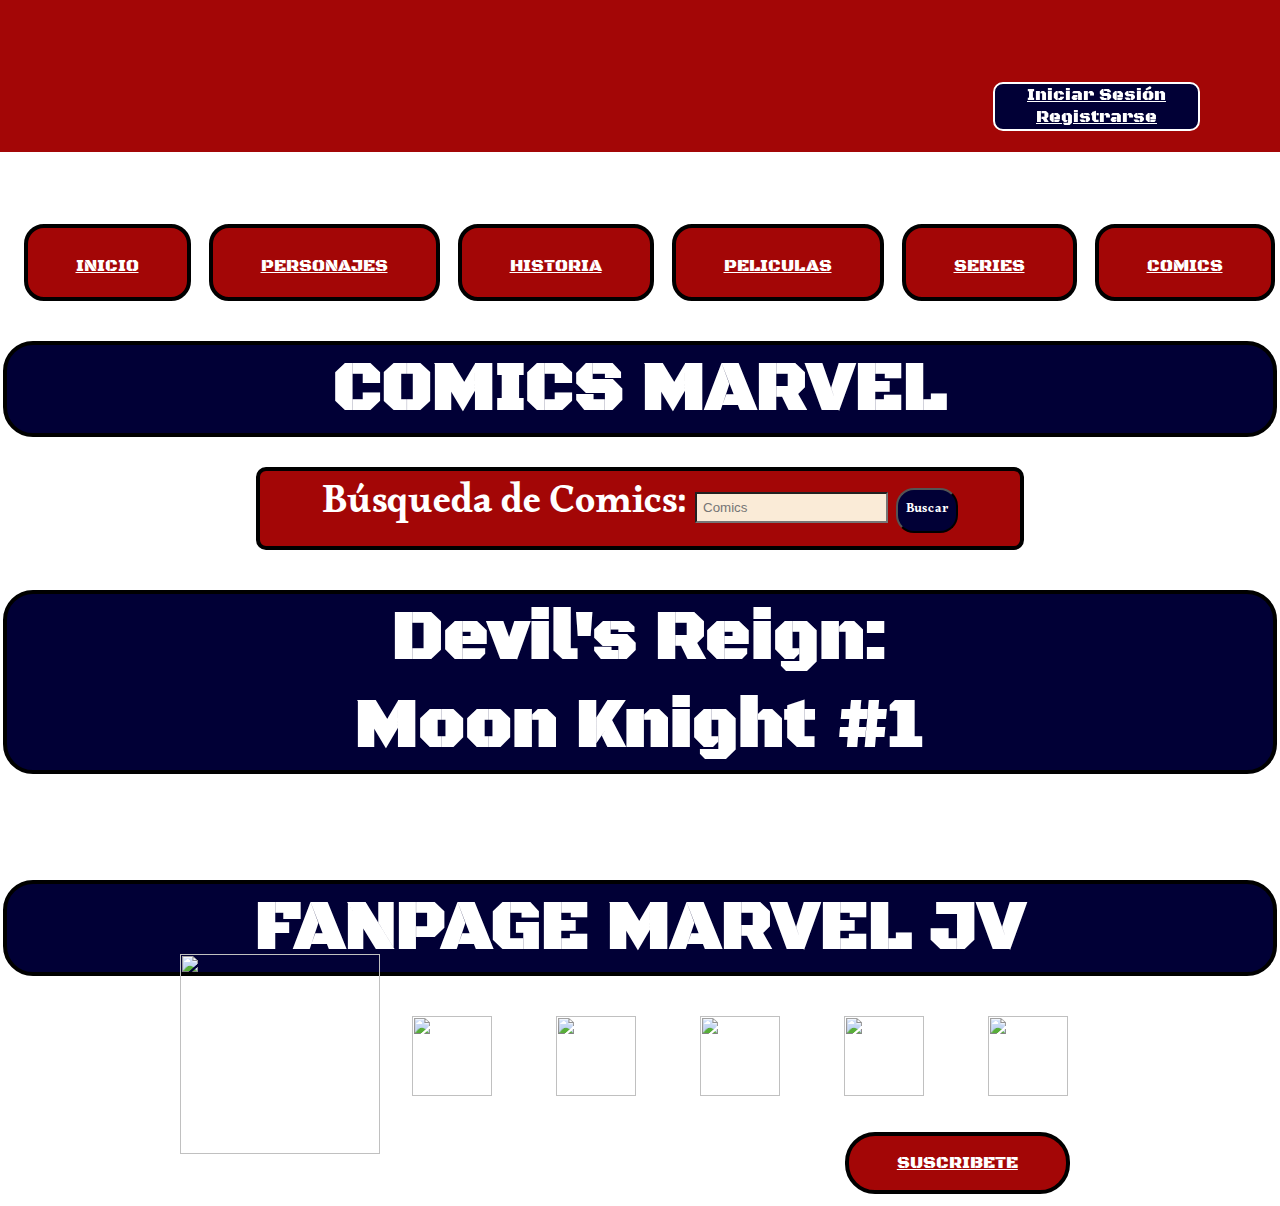
==== COMICS.html @ 2ce2d7d6 "Subiendo archivos pagina tributo" ====
<!DOCTYPE html>
<html lang="es">
<head>
    <link rel="preconnect" href="https://fonts.googleapis.com">
    <link rel="preconnect" href="https://fonts.gstatic.com" crossorigin>
    <link href="https://fonts.googleapis.com/css2?family=Alkalami&family=Black+Ops+One&display=swap" rel="stylesheet">
    <link rel="icon" href="/IMAGENES MARVEL/shield.png">
    <meta charset="UTF-8">
    <meta http-equiv="X-UA-Compatible" content="IE=edge">
    <meta name="viewport" content="width=device-width, initial-scale=1.0">
    <title> SERIES MARVEL </title>
    <link rel="stylesheet" href="estilos.css">
</head>
    <header>
        <div class="encabezado"><img class="LogoMarvel"src="/IMAGENES MARVEL/LogoMARVEL.jpg"alt=""></div>
        <!-- Links de los formularios -->
        <ul class="Login">
            <li><a href="">Iniciar Sesión</a></li>
            <li><a href="">Registrarse</a></li>
        </ul>
    <img class="Telaraña"src="/IMAGENES MARVEL/telarana.png"height="140px" alt="">
    <nav>
        <ul class="Personajes">
            <li><img class="IconosPersonajes"src="/IMAGENES MARVEL/spiderman3.png" alt=""></li>
            <li><img class="IconosPersonajes" src="/IMAGENES MARVEL/capitan.png" alt=""></li>
            <li><img class="IconosPersonajes"src="/IMAGENES MARVEL/deadpool.png" alt=""></li>
            <li><img class="IconosPersonajes"src="/IMAGENES MARVEL/thor.png" alt=""></li>
            <li><img class="IconosPersonajes"src="/IMAGENES MARVEL/wolverine.png" alt=""></li>
            <li><img class="IconosPersonajes"src="/IMAGENES MARVEL/ironman.png" alt=""></li>
            <li><img class="IconosPersonajes"src="/IMAGENES MARVEL/pantera.png" alt=""></li>
        </ul>
        <ul class="navega">
            <li><a href="index.html">INICIO</a></li>
            <li><a href="PERSONAJES.html">PERSONAJES</a></li>
            <li><a href="HISTORIA.html">HISTORIA</a></li>
            <li><a href="PELICULAS.html">PELICULAS</a></li>
            <li><a href="SERIES.html">SERIES</a></li>
            <li><a href="COMICS.html">COMICS</a></li>
        </ul>
    </nav>
    </header>
    <main>
        <h1 class="tituloPrincipal">COMICS MARVEL</h1>
            <form action="../../form-result.php" method="post" target="_blank">
                <p class="pelis">
                  Búsqueda de Comics: <input class="buscar" type="search" name="busquedacomics" placeholder="Comics">
                  <input class="Botonbuscar" type="submit" value="Buscar">
                </p>
              </form>
              <h1 class="tituloPrincipal">Devil's Reign: <br> Moon Knight #1</h1>
              <div class="Caratula" ><img  src="/IMAGENES MARVEL/CaratulaComic.jpg" alt=""></div>
    </main>
    <footer>
        <h1 class="tituloPrincipal">FANPAGE MARVEL JV</h1>
        <ul class="PiePagina">
            <li><img class="Redes-Marca" src="/IMAGENES MARVEL/Jv.png" alt=""></li>
             <li><img class="Redes" src="/IMAGENES MARVEL/instagram (4).png" alt=""></li>
                <li><img class="Redes" src="/IMAGENES MARVEL/facebook (1).png" alt=""></li>
                <li><img class="Redes" src="/IMAGENES MARVEL/tik-tok (1).png" alt=""></li>
                <li><img class="Redes" src="/IMAGENES MARVEL/gitlab (1).png" alt=""></li>
                <li><img class="Redes" src="/IMAGENES MARVEL/colombia.png" alt=""></li>
                
        </ul>
            <ul class="Suscripcion">
                <button class="btn" type="button"><a href=""> SUSCRIBETE </a></button>
            </ul>
        </footer>
<body>
    
</body>
</html>
---- estilos.css ----
*   {margin: 0;
    padding: 0;
    box-sizing: border-box;
}

body{
    height: auto;
    width:auto;
}

.encabezado{
    /*display: none;*/
    background-color:#A30606;
    z-index: 2;
    position:sticky;/*se fija el encabezado para cuando se haga el scroll siempre se vea*/
    top: 0;
    display: flex;
    justify-content: center;
    padding: 1rem;
}
.LogoMarvel{
    height: 120px;
}

.Login{
    display: block;
    position:relative;
    z-index: 2;
    list-style: none;
    float: right;
    background-color: #010036;
    border: 2px solid white;
    border-radius: 10px;
    margin-top: -70px;
    margin-right: 80px;
    line-height: 140%;
    text-align: center;
  
}
a{
    color:white;
    padding: 2rem;
    font-family:'Black Ops One', cursive;
    font-size: 18px;
    align-content: center;
}

.Telaraña{
    z-index: 0;
    position: absolute;
    top: 150px;
    margin: 0px;
}

.Personajes{
    display:flex;
    margin-top: 8px;
    justify-content: center;
    
}

.Personajes li{
    list-style-type: none; /*quitar viñetas de los titulos*/
    z-index: 1;
}

.Personajes .IconosPersonajes{
   display:flex;
   width: 130px;
   margin: 2rem;
}

.navega{
    display:flex;
    justify-content: center;
}

.navega li{
    background-color:#A30606;
    color: white;
    font-family:'Black Ops One', cursive;
    border: 4px solid black;
    border-radius: 20px;
    font-size:30px;
    margin-left: 18px;
    padding: 1rem;
    list-style-type: none;
}


/*estilos Main*/
.tituloPrincipal{
    background-color: #A30606;
    border-radius: 90px ;
    margin-right: 0.2rem;
    margin-left: 0.2rem;
    border: 4px solid black;
    margin-block-start: 50px;
    font-family:'Black Ops One', cursive;
    font-size: 70px;
    text-align: center;
    color: white;
}


.tituloSecundario{
    background-color: #010036; 
    color: white;
    border-radius: 90px ;
    border: 4px solid black;
    font-family:'Black Ops One', cursive;
    font-size: 70px;
    width: 800px;
    margin:3rem auto;
    text-align: center; 
}

figure{
    background: linear-gradient(to right, #010036 0%,#010036 50%, #A30606 50%, #A30606 100%) ;
    top: 0;
    display: flex;
    justify-content: center;
}
.Ironman {
    height:550px;
}

.MascaraIron{
    padding: 10px; 
    margin:140px; 
    float: right; 
    width: 250px; 
    margin-top:-550px;
}

.Numeros{
    margin: 120px;  
    float: left; 
    width: 250px;
    margin-top:-310px;
}

.Parrafo{
    float: right; 
    margin:100px; 
    font-family:'Alkalami', serif;
    color:white;
    font-size: 30px;
    text-align: center;
    line-height: 120%;/*interlineado*/
    margin-top:-200px;
}

main .Subtitulo{
    float: left;
    margin-left: -280px;
}

.Subtitulo{
    
    margin-top:30px;
    list-style-type: none;
    background-color: #A30606;
    width: 80px;
    padding: 22px;
    display:flex;
    justify-content: center;
    text-align: center;
    border: 4px solid black;
    border-radius: 10px;  
    

}
.Descripcion{
    
    font-family:'Black Ops One', cursive;
    font-size: 22px;
    color: white;
}

.ParrafoDatos{
    padding: 1rem;
    display: flex;
    margin-top: 60px;
    margin-left:320px;
    margin-right: 80px;
    justify-content: center;
    text-align:center; 
    font-size: 34px;
    line-height: 120%;/*interlineado*/
    font-family:'Alkalami', serif;
    color:white;

}

p{
    background-color: #010036;
    border: 4px solid black;
    border-radius: 10px;  
}

.Vengadores{
    height: 550px;
}

.Numero4{
    margin: 120px;  
    float: left; 
    width: 250px;
    margin-top:-310px;
}

.AvengersLogo{ 
    margin:110px; 
    float: right; 
    width: 260px; 
    margin-top:-510px;
}

.ParrafoDatos2{
    padding: 1rem;
    display: flex;
    margin-top: 70px;
    margin-left:320px;
    margin-right: 80px;
    justify-content: center;
    text-align:center; 
    font-size: 34px;
    line-height: 120%;/*interlineado*/
    font-family:'Alkalami', serif;
    color:white;
}

.CapitanA{
    height: 550px;
}

.LogoCapitan{
    margin:110px; 
    float: right; 
    width: 300px; 
    margin-top:-510px;
}

.Numero3{
    margin: 120px;  
    float: left; 
    width: 250px;
    margin-top:-310px;
}

.ParrafoDatos3{
    padding: 1rem;
    display: flex;
    margin-top: 84px;
    margin-left:320px;
    margin-right: 80px;
    justify-content: center;
    text-align:center; 
    font-size: 36px;
    line-height: 120%;/*interlineado*/
    font-family:'Alkalami', serif;
    color:white;
}

.Thor{
    height: 600px;
}

.LogoThor{
    margin:10px; 
    float: right; 
    height: 450px; 
    margin-top:-620px;
}

.Numero2{
    margin: 120px;  
    float: left; 
    width: 250px;
    margin-top:-310px;
}

.ParrafoDatos4{
    padding: 1rem;
    display: flex;
    margin-top: 60px;
    margin-left:320px;
    margin-right: 80px;
    justify-content: center;
    text-align:center; 
    font-size: 36px;
    line-height: 120%;/*interlineado*/
    font-family:'Alkalami', serif;
    color:white;
}

.Thanos{
    height: 450px;
}

.Hulk{
    margin:200px; 
    float: right; 
    height: 350px; 
    margin-top:-450px;
}

.Guante{
    margin:190px; 
    float: left; 
    height: 140px; 
    margin-top:-450px;
    
}

.Wanda{
    margin-left: 370px; 
    float: left; 
    height: 360px; 
    margin-top:-450px;
    
}

.Numero1{
    margin: 120px;  
    float: left; 
    width: 250px;
    margin-top:-310px;
}


.ParrafoDatos5{
    padding: 1rem;
    display: flex;
    margin-top: 100px;
    margin-left:320px;
    margin-right: 80px;
    justify-content: center;
    text-align:center; 
    font-size: 36px;
    line-height: 120%;/*interlineado*/
    font-family:'Alkalami', serif;
    color:white;
}


.tituloSecundario2{
    background-color: #010036; 
    color: white;
    border-radius: 90px ;
    border: 4px solid black;
    font-family:'Black Ops One', cursive;
    font-size: 70px;
    width: 800px;
    margin:3rem auto;
    text-align: center; 
}

/*Sección comentarios*/
.container{
    background-color: #A30606;
    display: flex;
    justify-content: center;
    align-items: center;
}


.Comentarios{
    margin: 10px;
}


.form_comentarios textarea{
    
    font-family: 'Alkalami', serif;
    font-size: 18px;
    line-height: 30px;
    border: 3px solid #010036;
    border-radius: 8px;
    margin-bottom: 20px;
 
}

textarea{
    background-color: rgb(213, 222, 238);
    height: 100px;
    max-width: 600px;
    min-width: 400px;
    min-height: 100px;
    max-height: 300px;
    padding: 10px;
}

 .form_comentarios .btn{
    background-color: #010036;
    font-family:'Black Ops One',sans-serif;
    font-size: 18px;
    border-radius: 30px;
    color: white;
    margin-bottom: 20px;
    position: static;
    
    
 }

 .form_comentarios .btn:hover{
    box-shadow: 0px 0px 9px rgb(0, 0, 0,.35); /*sombra al boton*/
    /*La pseudo-clase :hover de CSS coincide cuando el usuario interactúa con un
     elemento con un dispositivo señalador, 
    pero no necesariamente lo activa. 
    Generalmente se activa cuando el usuario se desplaza sobre
     un elemento con el cursor (puntero del mouse).*/
 }
 .btn{
    padding: 1rem;
    margin-left: 66%;
 }

 .media{/*linea separadora de secciones*/
    background-color: #A30606;
    border-top: 1px solid white;
    display: flex;
    margin-top: 0.4rem;
    justify-content: center;
    align-items: center;
    
 }

 .Foto{
    width: 100px;
    height:100px;
    display: flex;
    margin-top: 60px;
    margin-left: 120%;
 }

.Nombre{
    background-color: #010036;
    margin-left: 190px;
    margin-right:700px ;
    display: flex;
    margin-bottom: 60px;
    border: 1px solid white;
    border-radius: 15px;
    text-align: center;
    font-family: 'Alkalami', serif;
    color: yellow;
    line-height: 100%;
    margin-top: 5px;
    padding: 0.5rem;
}

.comentario{
    /* background-image: url("/IMAGENES MARVEL/Guante.png"); */
    background-color:  rgb(213, 222, 238);
    margin-left: 180px;
    border: 3px solid #010036;
    border-radius: 8px;
    font-family:'Alkalami', serif; 
    line-height: 140%;
    justify-content: center;
    text-align: center;
    margin-top: -50px;
    padding: 0.4rem;
    
}

.botones{
   display: flex;
   color: black;
   justify-content: center;
   margin-left: 320px;
   margin-top: 5px;
 }



.botones li{
    background-color:#010036;
    color: white;
    font-family:'Black Ops One', cursive;
    border: 2px solid black;
    border-radius: 10px;
    font-size:4px;
    margin-right: 5px;
    padding:0.2px;
    list-style-type: none;
    z-index: 2;
    position: static;
}

.Recomendaciones{
    margin-top:20px;
    height: 300px;
    padding: 0.5rem;

}

.Parrafo2{ 
    float: right; 
    margin-right: 100px;
    font-family:'Black Ops One', cursive;
    color:white;
    font-size: 40px;
    line-height: 120%;/*interlineado*/
    margin-top:-200px;
    text-align: center;
}

.Grood{
    height: 500px;
    float: left;
    margin-left: 2rem;
    margin-top: -800px;
}


/*Footer*/

.tituloPrincipal{
    background-color: #010036;
    border-radius: 30px ;
    border: 4px solid black;
    font-family:'Black Ops One', cursive;
    font-size: 70px;
    margin-top: 40px;
    text-align: center;
    color: white;
}

.PiePagina{
    display:flex;
    margin-top: 8px;
    justify-content: center;
    list-style: none;
}

.PiePagina .Redes{
    display:flex;
    height: 80px;
    width: 80px;
    margin: 2rem;
}

.PiePagina .Redes-Marca{
    display: flex;
    height:200px ;
    width: 200px;
    margin-top: -30px;
}

.Suscripcion .btn:hover{
    box-shadow: 0px 0px 9px rgb(0, 0, 0,.35); 
  
}
.Suscripcion .btn{
    background-color: #A30606;
    font-family:'Black Ops One',sans-serif;
    font-size: 18px;
    border:4px solid black; ;
    border-radius: 30px;
    color: white;
    align-items: center;
    
    
}
.btn{
    padding: 1rem;
    margin-top: -30px;
}
   

/* Estilos html HISTORIA*/

.tituloSecundarioHistoria{
    background-color: #010036; 
    color: white;
    border-radius: 90px ;
    border: 4px solid black;
    font-family:'Black Ops One', cursive;
    font-size: 40px;
    width: 800px;
    margin:2rem auto;
    text-align: center; 
}

.ParrafoDatosHistoria{
    padding: 1rem;
    display: flex;
    margin-top: 60px;
    margin-left:300px;
    margin-right: 360px;
    text-align:center; 
    font-size: 26px;
    line-height: 120%;/*interlineado*/
    font-family:'Alkalami', serif;
    color:white;
}

.VideoHistoria iframe{
    margin: auto ;
    display:flex;
    margin-top: 3rem;
    justify-content: center;
    height: 380px;
    width: 600px;

 
}


/*estilo html peliculas*/

.pelis{
    margin-top: 30px;
    font-family: 'Alkalami', serif;
    font-size: 40px;
    color: white;
    text-align: center;

    background-color: #A30606;
    margin-right: 20%;
    margin-left: 20%;
}

.buscar{
    padding: 0.4rem;
    background-color:antiquewhite;
    align-items: center;
}

.Botonbuscar{
    background-color: #010036;
    font-family: 'Alkalami', serif;
    color: white;
    text-align: center;
    padding: 0.5rem;
    border-radius: 18px;

}

.Caratula{
    margin-top: 3rem;
    text-align: center;
}
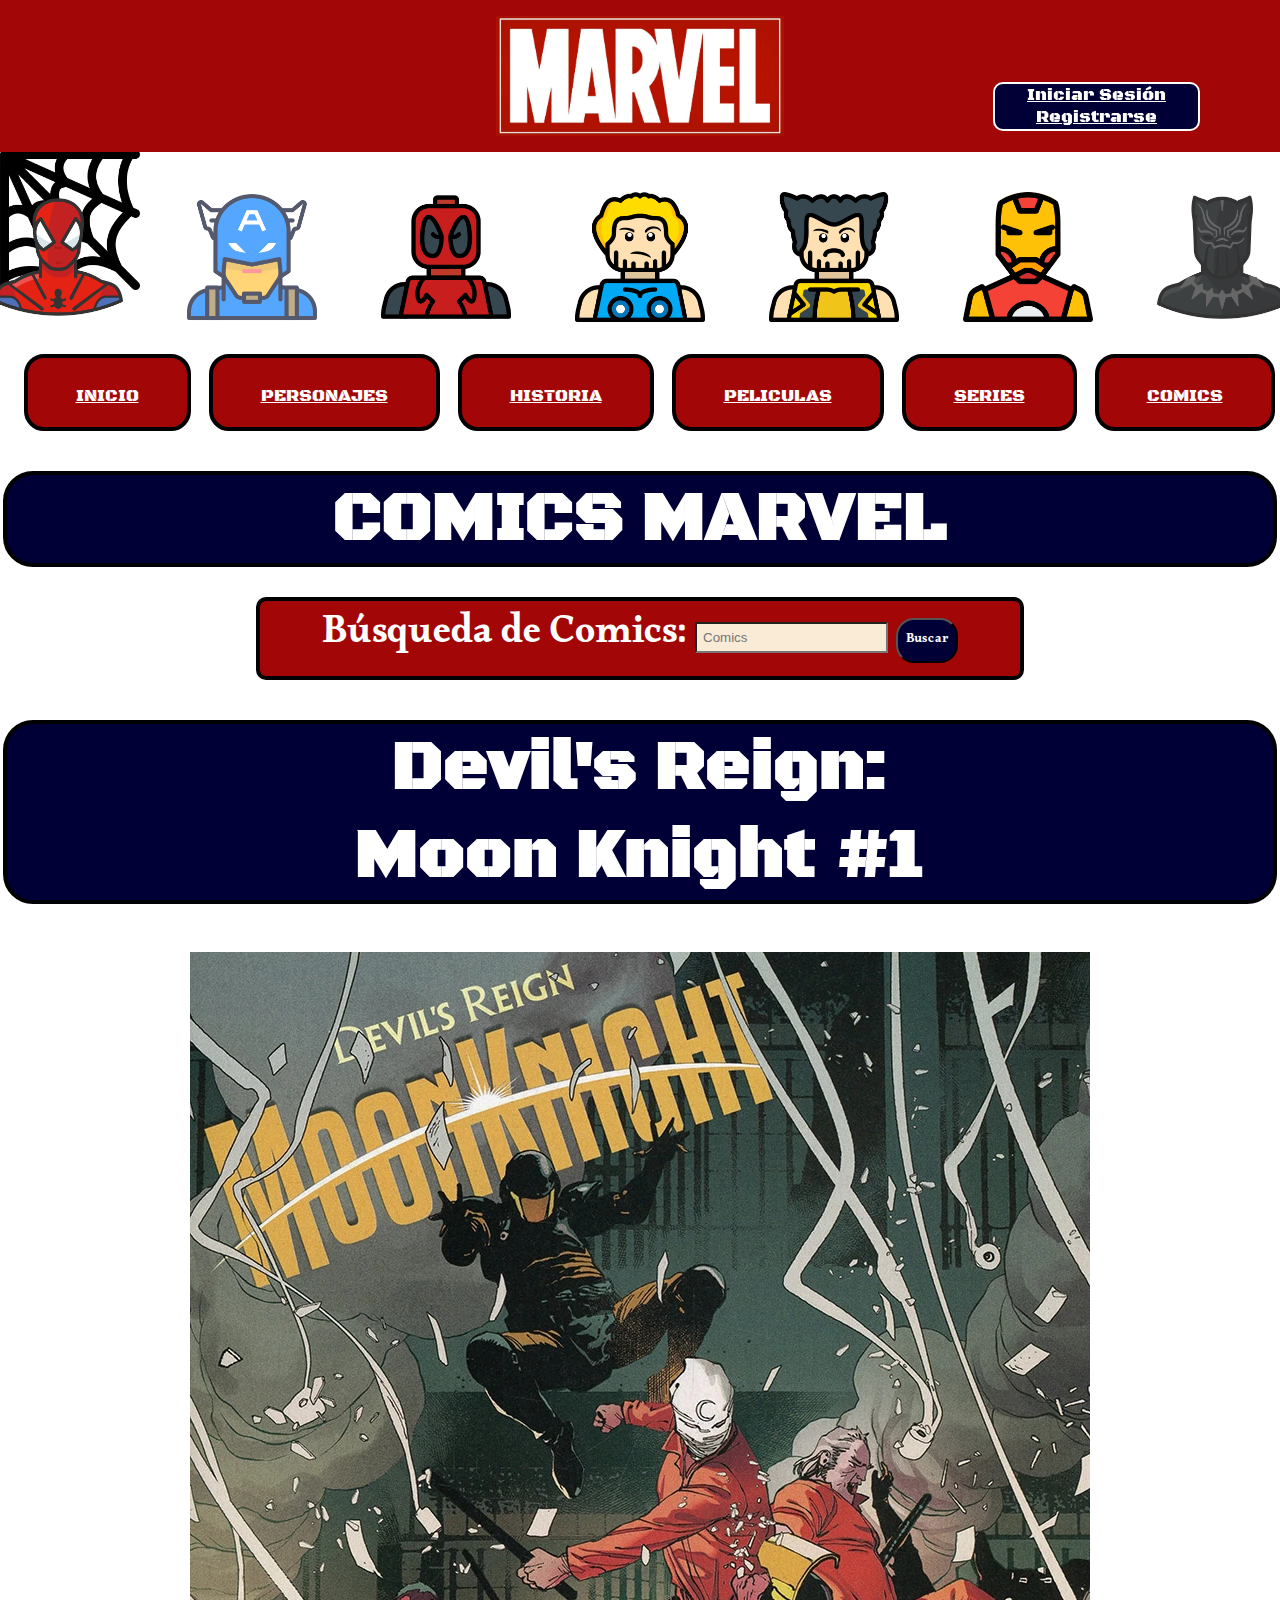
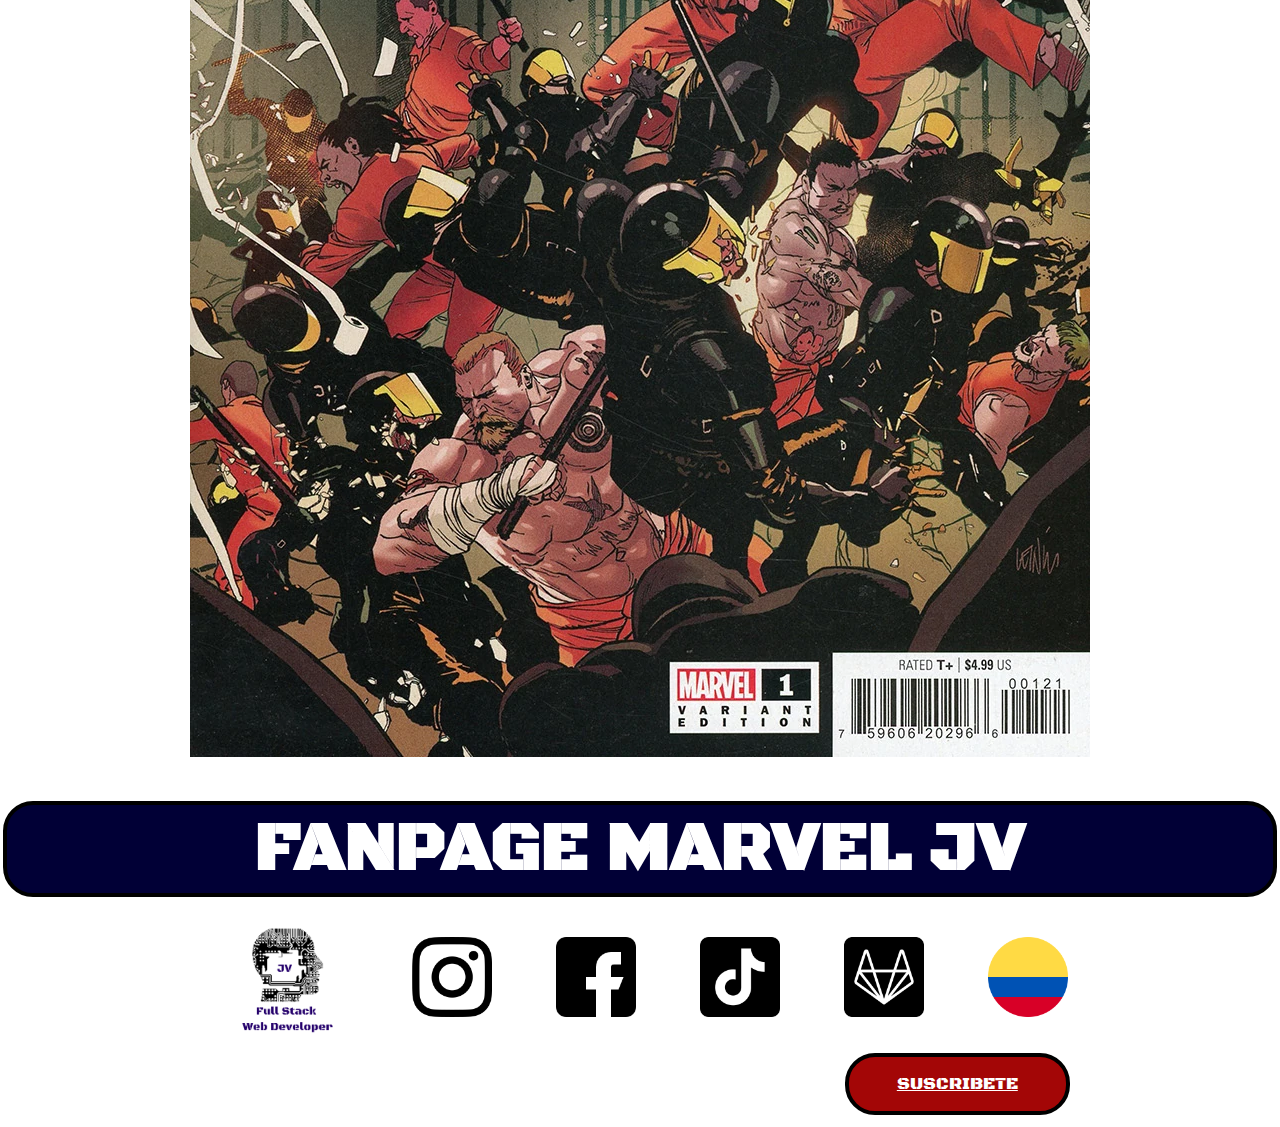
==== commit 78ac5342: "Modificando el archivo de imagenes" ====
--- a/COMICS.html
+++ b/COMICS.html
@@ -4,7 +4,7 @@
     <link rel="preconnect" href="https://fonts.googleapis.com">
     <link rel="preconnect" href="https://fonts.gstatic.com" crossorigin>
     <link href="https://fonts.googleapis.com/css2?family=Alkalami&family=Black+Ops+One&display=swap" rel="stylesheet">
-    <link rel="icon" href="/IMAGENES MARVEL/shield.png">
+    <link rel="icon" href="/IMAGENES_MARVEL/shield.png">
     <meta charset="UTF-8">
     <meta http-equiv="X-UA-Compatible" content="IE=edge">
     <meta name="viewport" content="width=device-width, initial-scale=1.0">
@@ -12,22 +12,22 @@
     <link rel="stylesheet" href="estilos.css">
 </head>
     <header>
-        <div class="encabezado"><img class="LogoMarvel"src="/IMAGENES MARVEL/LogoMARVEL.jpg"alt=""></div>
+        <div class="encabezado"><img class="LogoMarvel"src="/IMAGENES_MARVEL/LogoMARVEL.jpg"alt=""></div>
         <!-- Links de los formularios -->
         <ul class="Login">
             <li><a href="">Iniciar Sesión</a></li>
             <li><a href="">Registrarse</a></li>
         </ul>
-    <img class="Telaraña"src="/IMAGENES MARVEL/telarana.png"height="140px" alt="">
+    <img class="Telaraña"src="/IMAGENES_MARVEL/telarana.png"height="140px" alt="">
     <nav>
         <ul class="Personajes">
-            <li><img class="IconosPersonajes"src="/IMAGENES MARVEL/spiderman3.png" alt=""></li>
-            <li><img class="IconosPersonajes" src="/IMAGENES MARVEL/capitan.png" alt=""></li>
-            <li><img class="IconosPersonajes"src="/IMAGENES MARVEL/deadpool.png" alt=""></li>
-            <li><img class="IconosPersonajes"src="/IMAGENES MARVEL/thor.png" alt=""></li>
-            <li><img class="IconosPersonajes"src="/IMAGENES MARVEL/wolverine.png" alt=""></li>
-            <li><img class="IconosPersonajes"src="/IMAGENES MARVEL/ironman.png" alt=""></li>
-            <li><img class="IconosPersonajes"src="/IMAGENES MARVEL/pantera.png" alt=""></li>
+            <li><img class="IconosPersonajes"src="/IMAGENES_MARVEL/spiderman3.png" alt=""></li>
+            <li><img class="IconosPersonajes" src="/IMAGENES_MARVEL/capitan.png" alt=""></li>
+            <li><img class="IconosPersonajes"src="/IMAGENES_MARVEL/deadpool.png" alt=""></li>
+            <li><img class="IconosPersonajes"src="/IMAGENES_MARVEL/thor.png" alt=""></li>
+            <li><img class="IconosPersonajes"src="/IMAGENES_MARVEL/wolverine.png" alt=""></li>
+            <li><img class="IconosPersonajes"src="/IMAGENES_MARVEL/ironman.png" alt=""></li>
+            <li><img class="IconosPersonajes"src="/IMAGENES_MARVEL/pantera.png" alt=""></li>
         </ul>
         <ul class="navega">
             <li><a href="index.html">INICIO</a></li>
@@ -48,17 +48,17 @@
                 </p>
               </form>
               <h1 class="tituloPrincipal">Devil's Reign: <br> Moon Knight #1</h1>
-              <div class="Caratula" ><img  src="/IMAGENES MARVEL/CaratulaComic.jpg" alt=""></div>
+              <div class="Caratula" ><img  src="/IMAGENES_MARVEL/CaratulaComic.jpg" alt=""></div>
     </main>
     <footer>
         <h1 class="tituloPrincipal">FANPAGE MARVEL JV</h1>
         <ul class="PiePagina">
-            <li><img class="Redes-Marca" src="/IMAGENES MARVEL/Jv.png" alt=""></li>
-             <li><img class="Redes" src="/IMAGENES MARVEL/instagram (4).png" alt=""></li>
-                <li><img class="Redes" src="/IMAGENES MARVEL/facebook (1).png" alt=""></li>
-                <li><img class="Redes" src="/IMAGENES MARVEL/tik-tok (1).png" alt=""></li>
-                <li><img class="Redes" src="/IMAGENES MARVEL/gitlab (1).png" alt=""></li>
-                <li><img class="Redes" src="/IMAGENES MARVEL/colombia.png" alt=""></li>
+            <li><img class="Redes-Marca" src="/IMAGENES_MARVEL/Jv.png" alt=""></li>
+             <li><img class="Redes" src="/IMAGENES_MARVEL/instagram (4).png" alt=""></li>
+                <li><img class="Redes" src="/IMAGENES_MARVEL/facebook (1).png" alt=""></li>
+                <li><img class="Redes" src="/IMAGENES_MARVEL/tik-tok (1).png" alt=""></li>
+                <li><img class="Redes" src="/IMAGENES_MARVEL/gitlab (1).png" alt=""></li>
+                <li><img class="Redes" src="/IMAGENES_MARVEL/colombia.png" alt=""></li>
                 
         </ul>
             <ul class="Suscripcion">
